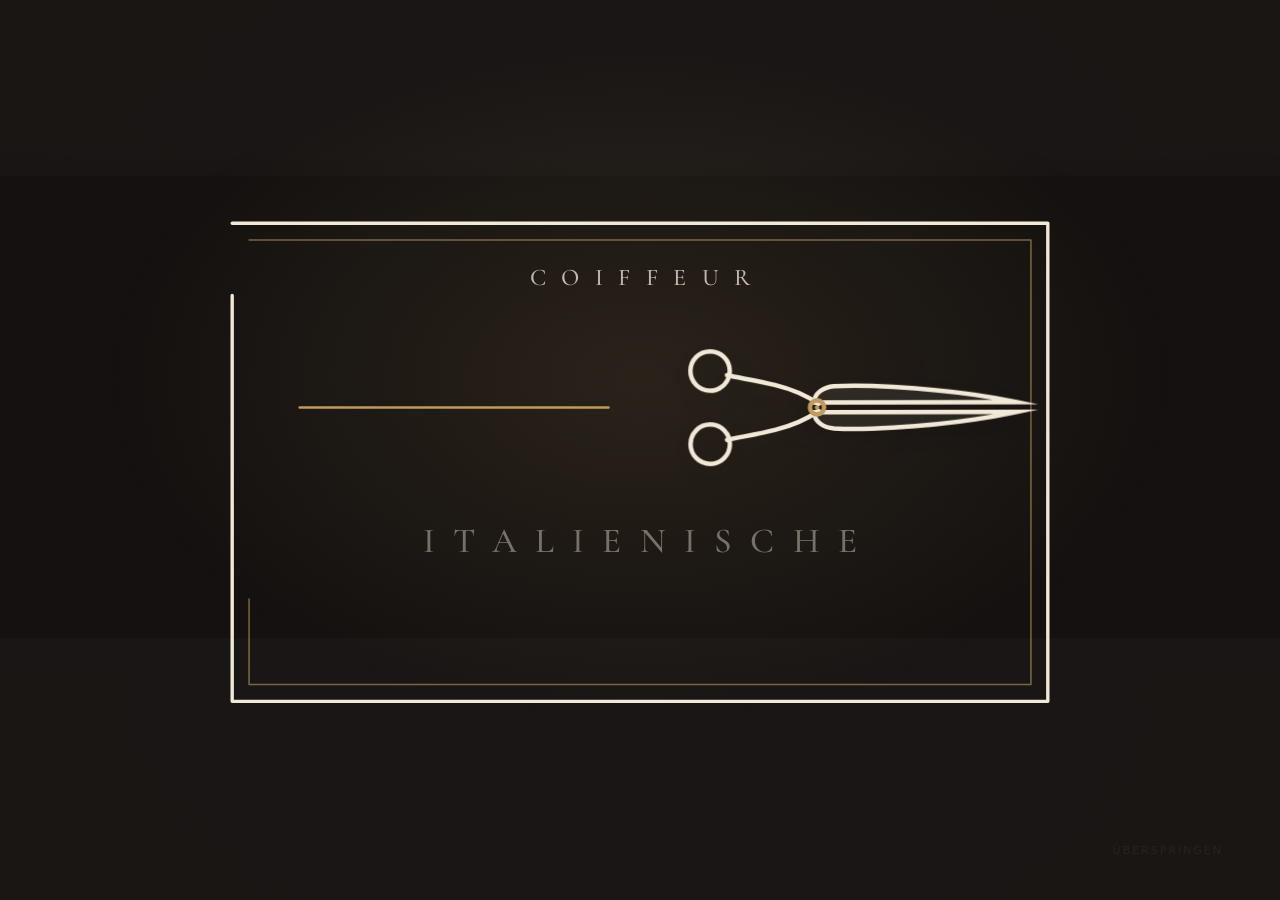
==== animation.html @ 5a2589bd "Logo "Italienische Schere" animationsfertig + Hero-Intro Das Repository war leer, daher ist hier ein" ====
<!doctype html>
<html lang="de">
<head>
<meta charset="utf-8">
<meta name="viewport" content="width=device-width,initial-scale=1">
<title>Italienische Schere – Hero-Intro</title>
<meta name="description" content="Intro-Animation für den Hero-Bereich: Die Schere schneidet ein Papier-Overlay auf und gibt das Logo frei.">

<!-- Optional: bessere Schrift, wenn online. Fallback-Serifen greifen sonst. -->
<link rel="preconnect" href="https://fonts.googleapis.com">
<link rel="preconnect" href="https://fonts.gstatic.com" crossorigin>
<link href="https://fonts.googleapis.com/css2?family=Cormorant+Garamond:wght@400;500&display=swap" rel="stylesheet">

<style>
/* ============================================================
   FARBEN / BASIS
   Die Logo-Variablen sind dieselben wie in logo.svg:
   --ink = Strichfarbe, --paper = Flaeche hinter dem Logo,
   --accent = Messing. Hier in der Invers-Variante auf dunklem Grund.
   ============================================================ */
:root{
  --bg:#141110;
  --ink:#F2E8D8;
  --paper:#141110;
  --accent:#C09A5E;
  --sheet:#F1E7D6;      /* Papier-Overlay */
  --sheet-ink:#2A231C;
  --ease-out-quint:cubic-bezier(.22,1,.36,1);
}
*{box-sizing:border-box}
html,body{height:100%}
body{
  margin:0;
  background:var(--bg);
  color:var(--ink);
  font-family:"Cormorant Garamond",Didot,"Bodoni MT",Garamond,"Times New Roman",serif;
  -webkit-font-smoothing:antialiased;
  overflow:hidden;              /* waehrend des Intros; wird am Ende freigegeben */
}
body.intro-done{overflow:auto}

/* dezenter Lichtschein hinter dem Logo */
body::before{
  content:"";position:fixed;inset:0;pointer-events:none;z-index:0;
  background:radial-gradient(60% 55% at 50% 42%,rgba(192,154,94,.13),transparent 70%);
}

/* ============================================================
   HEADER
   ============================================================ */
.site-header{
  position:fixed;top:0;left:0;right:0;z-index:50;
  display:flex;align-items:center;justify-content:space-between;
  gap:24px;padding:18px clamp(18px,4vw,44px);
  opacity:0;transform:translateY(-8px);
  transition:opacity .7s ease,transform .7s var(--ease-out-quint);
}
body.intro-done .site-header{opacity:1;transform:none}
.header-logo{
  display:inline-flex;align-items:center;gap:14px;
  text-decoration:none;color:inherit;padding:6px 4px;border-radius:4px;
}
.header-logo svg{height:30px;width:auto;display:block;overflow:visible}
.header-logo .wordmark{
  font-size:15px;letter-spacing:.34em;text-transform:uppercase;
  white-space:nowrap;opacity:.92;
}
.hint{
  font-family:ui-sans-serif,system-ui,sans-serif;
  font-size:11px;letter-spacing:.16em;text-transform:uppercase;
  color:rgba(242,232,216,.42);
}
@media (max-width:640px){.hint{display:none}}
@media (max-width:480px){
  .header-logo svg{height:24px}
  .header-logo .wordmark{font-size:13px;letter-spacing:.22em}
}

/* ============================================================
   HERO / LOGO-BUEHNE
   ============================================================ */
.hero{
  position:relative;                 /* bewusst ohne z-index: sonst koennte
                                        die Schere nicht ueber dem Papier liegen */
  min-height:100vh;min-height:100svh;
  display:grid;place-items:center;padding:96px 4vw 72px;
}
.stage{
  position:relative;                 /* erzeugt KEINEN Stacking-Context */
  width:min(88vw,900px);aspect-ratio:640/400;
}
.stage svg{position:absolute;inset:0;width:100%;height:100%;display:block}
.logo-art{z-index:1}

/* Die Schere liegt ueber dem Papier-Overlay und wird als
   HTML-Element bewegt -> der SVG-Drehpunkt der Klingen bleibt unberuehrt. */
.scissors-art{
  z-index:40;overflow:visible;will-change:transform;
  transform-origin:67.2% 40.25%;     /* Schraube 430/161 */
  filter:drop-shadow(0 8px 14px rgba(10,8,6,.45));
  transition:filter .6s ease;
}
body.intro-done .scissors-art{filter:drop-shadow(0 0 0 rgba(10,8,6,0))}
/* bis das Intro startet (Schriften laden) bleibt die Schere verdeckt */
body.intro-armed .scissors-art{opacity:0}

/* Logo-Stile – identisch zu logo.svg */
.draw{fill:none;stroke:var(--ink);stroke-linecap:round;stroke-linejoin:round}
.blade{fill:var(--ink);fill-opacity:.08;stroke:var(--ink);stroke-width:3.2;
       stroke-linejoin:miter;stroke-miterlimit:12}
.limb{fill:none;stroke:var(--ink);stroke-width:3.2;stroke-linecap:round;stroke-linejoin:round}
.accent{stroke:var(--accent)}
.stage text{
  fill:var(--ink);text-anchor:middle;font-weight:500;
  font-family:"Cormorant Garamond",Didot,"Bodoni MT",Garamond,"Times New Roman",serif;
}
/* Solange die Schere ueber dem cremefarbenen Papier liegt, zeichnet sie in
   Papier-Tinte; mit dem Freigeben des Logos wechselt sie auf die Logo-Farbe. */
.scissors-art .blade,
.scissors-art .limb:not(.accent){stroke:var(--sheet-ink);transition:stroke .5s ease}
.scissors-art .blade{fill:var(--sheet-ink);transition:stroke .5s ease,fill .5s ease}
body.intro-lit .scissors-art .blade,
body.intro-lit .scissors-art .limb:not(.accent){stroke:var(--ink)}
body.intro-lit .scissors-art .blade{fill:var(--ink)}
.no-trans *{transition:none!important}

/* Drehpunkt der Scherenhaelften = Schraube (430/161 im viewBox) */
.scissors-art #blade-top,
.scissors-art #blade-bottom{transform-box:view-box;transform-origin:430px 161px}

/* Startzustand des Intros (wird von JS bzw. noscript aufgehoben) */
#frame-outer,#frame-inner,#frame-rule{stroke-dasharray:100;stroke-dashoffset:100}
#wordmark-eyebrow,#wordmark-line-1,#wordmark-line-2{opacity:0}

/* ============================================================
   PAPIER-OVERLAY
   ============================================================ */
.paper{position:fixed;inset:0;z-index:30;overflow:hidden}
.paper-half{
  position:absolute;left:0;right:0;
  background:var(--sheet);
  will-change:transform;
  background-image:
    radial-gradient(120% 100% at 50% 50%,rgba(255,255,255,.55),rgba(0,0,0,.05)),
    url("data:image/svg+xml,%3Csvg xmlns='http://www.w3.org/2000/svg' width='160' height='160'%3E%3Cfilter id='n'%3E%3CfeTurbulence type='fractalNoise' baseFrequency='.85' numOctaves='2'/%3E%3C/filter%3E%3Crect width='160' height='160' filter='url(%23n)' opacity='.38'/%3E%3C/svg%3E");
  background-blend-mode:normal,multiply;
  background-size:100vw 100vh,160px 160px;   /* Textur laeuft ueber die Kante durch */
}
.paper-top{top:0;height:var(--cut,50%);background-position:0 0,0 0}
.paper-bottom{top:var(--cut,50%);bottom:0;
  background-position:0 calc(-1 * var(--cut,50%)),0 calc(-1 * var(--cut,50%))}
/* Schnittkanten: feine Kante + weicher Schlagschatten */
.paper-top::after,.paper-bottom::before{
  content:"";position:absolute;left:0;right:0;height:26px;pointer-events:none;
  opacity:var(--edge,0);transition:opacity .28s ease;
}
.paper-top::after{
  bottom:0;
  background:linear-gradient(to bottom,transparent,rgba(42,35,28,.14));
  border-bottom:1px solid rgba(42,35,28,.30);
}
.paper-bottom::before{
  top:0;
  background:linear-gradient(to top,transparent,rgba(255,255,255,.65));
  border-top:1px solid rgba(42,35,28,.14);
}
.cut-trace{
  position:absolute;left:0;top:var(--cut,50%);width:100%;height:2px;z-index:2;
  margin-top:-1px;transform:scaleX(0);transform-origin:0 50%;
  background:linear-gradient(90deg,rgba(42,35,28,.18),rgba(42,35,28,.42));
}

/* ============================================================
   BEDIENELEMENTE
   ============================================================ */
.controls{position:fixed;right:clamp(16px,4vw,40px);bottom:clamp(16px,4vw,32px);z-index:60}
.btn{
  font-family:ui-sans-serif,system-ui,sans-serif;
  font-size:11px;letter-spacing:.18em;text-transform:uppercase;
  padding:10px 16px;border-radius:999px;cursor:pointer;
  background:transparent;transition:opacity .4s ease,border-color .3s ease,color .3s ease;
}
.btn-skip{color:var(--sheet-ink);border:1px solid rgba(42,35,28,.28)}
.btn-skip:hover{border-color:rgba(42,35,28,.6)}
.btn-replay{color:rgba(242,232,216,.55);border:1px solid rgba(242,232,216,.22)}
.btn-replay:hover{color:var(--ink);border-color:rgba(242,232,216,.5)}
.btn-replay{display:none}
body.intro-done .btn-skip{display:none}
body.intro-done .btn-replay{display:inline-block}
:focus-visible{outline:2px solid var(--accent);outline-offset:3px}

/* ============================================================
   HOVER-VARIANTE IM HEADER: einmal kurz schnippen
   ============================================================ */
.header-logo svg #h-blade-top,
.header-logo svg #h-blade-bottom{
  transform-box:view-box;transform-origin:94px 44px;   /* Schraube im eigenen viewBox */
}
.header-logo:hover #h-blade-top,
.header-logo:focus-visible #h-blade-top{animation:snip-top .52s both}
.header-logo:hover #h-blade-bottom,
.header-logo:focus-visible #h-blade-bottom{animation:snip-bottom .52s both}
@keyframes snip-top{
  0%{transform:rotate(0deg);animation-timing-function:cubic-bezier(.16,.84,.44,1)}
  48%{transform:rotate(-12deg);animation-timing-function:cubic-bezier(.55,0,.85,.35)}
  100%{transform:rotate(0deg)}
}
@keyframes snip-bottom{
  0%{transform:rotate(0deg);animation-timing-function:cubic-bezier(.16,.84,.44,1)}
  48%{transform:rotate(12deg);animation-timing-function:cubic-bezier(.55,0,.85,.35)}
  100%{transform:rotate(0deg)}
}

/* ============================================================
   REDUZIERTE BEWEGUNG: Logo sofort statisch, kein Schnippen
   ============================================================ */
@media (prefers-reduced-motion:reduce){
  .paper{display:none!important}
  .scissors-art{filter:none;transition:none}
  .site-header{transition:none}
  .header-logo:hover #h-blade-top,.header-logo:hover #h-blade-bottom,
  .header-logo:focus-visible #h-blade-top,.header-logo:focus-visible #h-blade-bottom{animation:none}
  .btn-replay{display:none!important}
}
</style>

<noscript><style>
  .paper{display:none}
  #frame-outer,#frame-inner,#frame-rule{stroke-dashoffset:0}
  #wordmark-eyebrow,#wordmark-line-1,#wordmark-line-2{opacity:1}
  .site-header{opacity:1;transform:none}
  .scissors-art{opacity:1}
  .controls{display:none}
  body{overflow:auto}
</style></noscript>
</head>

<body class="intro-pending intro-armed">

<!-- ============================ HEADER ============================ -->
<header class="site-header">
  <a class="header-logo" href="#" aria-label="Italienische Schere – Startseite">
    <!-- Ausschnitt aus dem Logo: nur die Schere, in ein eigenes 0-basiertes
         Koordinatensystem versetzt (Original minus 336/117). Dadurch gilt hier
         wie im Hero: transform-origin = Drehpunkt in den eigenen Nutzerkoordinaten. -->
    <svg viewBox="0 0 240 88" aria-hidden="true">
      <g id="h-blade-bottom">
        <path class="blade" d="M 92,47.5 L 236,47.5 C 210,53 182,56.5 148,58.5 C 132,59.4 116,59.6 106,59 C 99,58.4 92,54.5 92,47.5 Z"/>
        <path class="limb" d="M 95,41.5 C 86,35 76,31 64,28 C 52,25 39,23 30,21"/>
        <circle class="limb" cx="18" cy="18" r="14"/>
      </g>
      <g id="h-blade-top">
        <path class="blade" d="M 92,40.5 L 236,40.5 C 210,35 182,31.5 148,29.5 C 132,28.6 116,28.4 106,29 C 99,29.6 92,33.5 92,40.5 Z"/>
        <path class="limb" d="M 95,46.5 C 86,53 76,57 64,60 C 52,63 39,65 30,67"/>
        <circle class="limb" cx="18" cy="70" r="14"/>
      </g>
      <circle class="limb accent" cx="94" cy="44" r="5" stroke-width="2.2" fill="var(--paper)"/>
      <circle cx="94" cy="44" r="1.6" fill="var(--accent)"/>
    </svg>
    <span class="wordmark">Italienische Schere</span>
  </a>
  <span class="hint">Hover über das Logo&nbsp;→&nbsp;Schnipp</span>
</header>

<!-- ============================ HERO ============================ -->
<section class="hero">
  <div class="stage" role="img" aria-label="Logo: Italienische Schere, Coiffeur">

    <!-- Rahmen + Schriftzug -->
    <svg class="logo-art" viewBox="0 0 640 400" aria-hidden="true">
      <g id="logo-frame">
        <path id="frame-outer" class="draw" pathLength="100" stroke-width="2.4"
              d="M 30,30 H 610 V 370 H 30 Z"/>
        <path id="frame-inner" class="draw accent" pathLength="100" stroke-width="1.1" opacity=".6"
              d="M 42,42 H 598 V 358 H 42 Z"/>
        <path id="frame-rule" class="draw accent" pathLength="100" stroke-width="1.8"
              d="M 78,161 H 328"/>
      </g>
      <g id="logo-wordmark">
        <text id="wordmark-eyebrow" x="325.5" y="76" font-size="17" letter-spacing="11"
              fill="var(--accent)">COIFFEUR</text>
        <text id="wordmark-line-1" x="326.5" y="258" font-size="25" letter-spacing="13">ITALIENISCHE</text>
        <text id="wordmark-line-2" x="327" y="330" font-size="74" letter-spacing="14">SCHERE</text>
      </g>
    </svg>

    <!-- Schere (eigene Ebene, liegt ueber dem Papier) -->
    <svg class="scissors-art" viewBox="0 0 640 400" aria-hidden="true">
      <g id="logo-scissors">
        <g id="blade-bottom">
          <path class="blade" d="M 428,164.5 L 572,164.5 C 546,170 518,173.5 484,175.5 C 468,176.4 452,176.6 442,176 C 435,175.4 428,171.5 428,164.5 Z"/>
          <path class="limb" d="M 431,158.5 C 422,152 412,148 400,145 C 388,142 375,140 366,138"/>
          <circle class="limb" cx="354" cy="135" r="14"/>
        </g>
        <g id="blade-top">
          <path class="blade" d="M 428,157.5 L 572,157.5 C 546,152 518,148.5 484,146.5 C 468,145.6 452,145.4 442,146 C 435,146.6 428,150.5 428,157.5 Z"/>
          <path class="limb" d="M 431,163.5 C 422,170 412,174 400,177 C 388,180 375,182 366,184"/>
          <circle class="limb" cx="354" cy="187" r="14"/>
        </g>
        <g id="scissors-screw">
          <circle class="limb accent" cx="430" cy="161" r="5" stroke-width="2.2" fill="var(--paper)"/>
          <circle cx="430" cy="161" r="1.6" fill="var(--accent)"/>
        </g>
      </g>
    </svg>

  </div>
</section>

<!-- ============================ PAPIER ============================ -->
<div class="paper" id="paper" aria-hidden="true">
  <div class="paper-half paper-top" id="paper-top"></div>
  <div class="paper-half paper-bottom" id="paper-bottom"></div>
  <div class="cut-trace" id="cut-trace"></div>
</div>

<!-- ============================ CONTROLS ============================ -->
<div class="controls">
  <button class="btn btn-skip" id="skip" type="button">Überspringen</button>
  <button class="btn btn-replay" id="replay" type="button">Animation erneut abspielen</button>
</div>

<script>
(function(){
  "use strict";

  /* ---------- Elemente ---------- */
  const $ = function(id){ return document.getElementById(id); };
  const body      = document.body,
        stage     = document.querySelector('.stage'),
        scissors  = document.querySelector('.scissors-art'),
        bladeTop  = $('blade-top'),
        bladeBot  = $('blade-bottom'),
        paper     = $('paper'),
        halfTop   = $('paper-top'),
        halfBot   = $('paper-bottom'),
        trace     = $('cut-trace'),
        frameOut  = $('frame-outer'),
        frameIn   = $('frame-inner'),
        frameRule = $('frame-rule'),
        eyebrow   = $('wordmark-eyebrow'),
        line1     = $('wordmark-line-1'),
        line2     = $('wordmark-line-2'),
        btnSkip   = $('skip'),
        btnReplay = $('replay');

  /* ---------- Taktung (Sekunden), gesamt < 3 s ---------- */
  const T = {
    travel:[0.06,1.34],   // Schere faehrt schneidend durchs Bild
    traceOut:[1.30,0.28],
    split:[1.30,0.95],    // Papierhaelften gleiten auseinander
    fade:[1.60,0.62],
    ret:[1.50,1.08],      // Schere nimmt ihren Platz im Logo ein
    snap:[2.34,0.44],     // letztes, leises Schnippen
    fOut:[1.42,0.88],
    fIn:[1.74,0.62],
    rule:[1.66,0.74],
    w0:[1.84,0.50],
    w1:[1.94,0.55],
    w2:[2.04,0.62]
  };
  const TOTAL = 2.80;
  const SNIPS = 4, SNIP_ANGLE = 11, SNAP_ANGLE = 6.5;

  /* ---------- Easing ---------- */
  const easeOutCubic = function(t){ return 1-Math.pow(1-t,3); },
        easeInQuad   = function(t){ return t*t; },
        easeOutQuint = function(t){ return 1-Math.pow(1-t,5); },
        easeInOutSine= function(t){ return -(Math.cos(Math.PI*t)-1)/2; };
  const lerp = function(a,b,t){ return a+(b-a)*t; };
  const clamp01 = function(v){ return v<0?0:v>1?1:v; };

  /* Fortschritt einer Spur: null = noch nicht gestartet */
  function seg(t,spec,ease){
    if(t<=spec[0]) return null;
    return (ease||easeOutCubic)(Math.min(1,(t-spec[0])/spec[1]));
  }
  /* ein Schnipp: ruhig oeffnen, schnell schliessen */
  const OPEN = .58;
  function snipWave(p,n){
    const ph = (p*n)%1;
    return ph<OPEN ? easeOutCubic(ph/OPEN) : 1-easeInQuad((ph-OPEN)/(1-OPEN));
  }

  /* ---------- Masse ---------- */
  const M = {};
  function measure(){
    const r = stage.getBoundingClientRect(), vw = window.innerWidth, vh = window.innerHeight;
    const px = function(x){ return r.left + (x/640)*r.width; };   // viewBox-x -> Bildschirm
    M.vw = vw;
    M.cut   = r.top + (161/400)*r.height;    // Schnittlinie = Klingenebene
    M.screw = px(430);
    M.start = -60 - px(572);                 // Klingenspitze knapp links ausserhalb
    M.end   =  vw + 60 - px(340);            // Ringe knapp rechts ausserhalb
    M.split = Math.max(130, vh*0.26);
    paper.style.setProperty('--cut', M.cut+'px');
  }

  /* ---------- Setter ---------- */
  function placeScissors(x,r){
    scissors.style.transform = 'translate3d('+x.toFixed(2)+'px,0,0) rotate('+r.toFixed(3)+'deg)';
  }
  function traceTo(x){
    trace.style.transform = 'scaleX('+clamp01((M.screw+x)/M.vw).toFixed(4)+')';
  }
  function setBlades(a){
    bladeTop.style.transform = 'rotate('+(-a).toFixed(3)+'deg)';
    bladeBot.style.transform = 'rotate('+a.toFixed(3)+'deg)';
  }
  function dash(el,p){ el.style.strokeDashoffset = (100*(1-p)).toFixed(2); }
  function rise(el,p,dy){
    el.style.opacity = p.toFixed(3);
    el.style.transform = 'translateY('+((1-p)*dy).toFixed(2)+'px)';
  }

  /* ---------- Frame-Rendering ---------- */
  function render(t){
    let p,u;
    /* 1. Schere faehrt schneidend von links durchs Bild */
    if((p=seg(t,T.travel,easeInOutSine))!==null){
      const x = lerp(M.start,M.end,p);
      placeScissors(x,0);
      traceTo(x);                                  // Schnittspur waechst mit
    }
    /* 3. Schere nimmt ihren Platz im Logo ein */
    if((p=seg(t,T.ret,easeOutQuint))!==null) placeScissors(lerp(M.end,0,p),lerp(-3.2,0,p));

    /* Klingen: mehrfaches Schnippen waehrend der Fahrt, einmal leise beim Absetzen */
    if(t>T.travel[0]){
      u = Math.min(1,(t-T.travel[0])/T.travel[1]);
      setBlades(SNIP_ANGLE*snipWave(u,SNIPS));
    }
    if(t>T.snap[0]){
      u = Math.min(1,(t-T.snap[0])/T.snap[1]);
      setBlades(SNAP_ANGLE*snipWave(u,1));
    }

    if((p=seg(t,T.traceOut,easeOutCubic))!==null) trace.style.opacity = (1-p).toFixed(3);
    if((p=seg(t,T.split,easeOutCubic))!==null){
      halfTop.style.transform = 'translate3d(0,'+(-p*M.split).toFixed(2)+'px,0)';
      halfBot.style.transform = 'translate3d(0,'+( p*M.split).toFixed(2)+'px,0)';
    }
    if((p=seg(t,T.fade,easeOutCubic))!==null) paper.style.opacity = (1-p).toFixed(3);
    paper.style.setProperty('--edge', t>=T.split[0] ? '1' : '0');
    body.classList.toggle('intro-lit', t>=T.fade[0]);

    if((p=seg(t,T.fOut,easeOutCubic))!==null) dash(frameOut,p);
    if((p=seg(t,T.fIn,easeOutCubic))!==null)  dash(frameIn,p);
    if((p=seg(t,T.rule,easeOutCubic))!==null) dash(frameRule,p);
    if((p=seg(t,T.w0,easeOutCubic))!==null)   rise(eyebrow,p,-8);
    if((p=seg(t,T.w1,easeOutCubic))!==null)   rise(line1,p,10);
    if((p=seg(t,T.w2,easeOutCubic))!==null)   rise(line2,p,14);
  }

  /* ---------- Ausgangszustand ---------- */
  function reset(){
    measure();
    placeScissors(M.start,0); traceTo(M.start); setBlades(0);
    paper.style.opacity = 1; paper.style.display = '';
    trace.style.opacity = 1; trace.style.transform = 'scaleX(0)';
    halfTop.style.transform = halfBot.style.transform = 'translate3d(0,0,0)';
    [frameOut,frameIn,frameRule].forEach(function(el){ el.style.strokeDashoffset = 100; });
    [eyebrow,line1,line2].forEach(function(el){ el.style.opacity = 0; el.style.transform = ''; });
    body.classList.remove('intro-done','intro-lit');
    body.classList.add('intro-pending');
    paper.style.setProperty('--edge','0');
  }

  function finish(){
    body.classList.add('no-trans');          // kein Nachziehen beim Direktsprung
    render(TOTAL);
    requestAnimationFrame(function(){ body.classList.remove('no-trans'); });
    paper.style.display = 'none';
    body.classList.remove('intro-pending');
    body.classList.add('intro-done');
  }

  /* ---------- Abspielen ---------- */
  let raf = 0, t0 = 0, ff = null, playing = false;
  function tick(ts){
    if(!t0) t0 = ts;
    let t = (ts-t0)/1000;
    if(ff){ t = lerp(ff.from,TOTAL,easeOutCubic(Math.min(1,(ts-ff.at)/ff.dur))); }
    if(t>=TOTAL){ playing = false; ff = null; finish(); return; }
    render(t);
    raf = requestAnimationFrame(tick);
  }
  function play(){
    cancelAnimationFrame(raf);
    reset(); playing = true; t0 = 0; ff = null;
    raf = requestAnimationFrame(tick);
  }
  function skip(){
    if(!playing || ff) return;
    ff = { at:performance.now(), from:(performance.now()-t0)/1000, dur:360 };
  }

  /* ---------- Start ---------- */
  const reduced = window.matchMedia('(prefers-reduced-motion: reduce)');
  function seen(){ try{ return sessionStorage.getItem('is-intro')==='1'; }catch(e){ return false; } }
  function markSeen(){ try{ sessionStorage.setItem('is-intro','1'); }catch(e){} }

  function boot(){
    measure();
    body.classList.remove('intro-armed');
    if(reduced.matches || seen()){ finish(); return; }   // sofort statisch
    markSeen();                                          // nur einmal pro Besuch
    play();
  }

  window.addEventListener('resize', function(){
    measure();
    if(!playing) placeScissors(0,0);      // ruhender Zustand: Schere im Logo
  });
  btnSkip.addEventListener('click', skip);
  paper.addEventListener('click', skip);
  document.addEventListener('keydown', function(e){ if(e.key==='Escape') skip(); });
  btnReplay.addEventListener('click', function(){
    if(reduced.matches) return;
    play();
  });

  /* Schriftlaufzeit kurz abwarten, damit der Schriftzug nicht umspringt */
  const ready = document.fonts && document.fonts.ready
    ? Promise.race([document.fonts.ready, new Promise(function(r){ setTimeout(r,500); })])
    : Promise.resolve();
  ready.then(boot);

  /* Fuer Integration & QA: window.HeroIntro.play() / .finish() / .render(t) */
  window.HeroIntro = { play:play, finish:finish, reset:reset, render:render,
                       measure:measure, skip:skip, duration:TOTAL };
})();
</script>
</body>
</html>
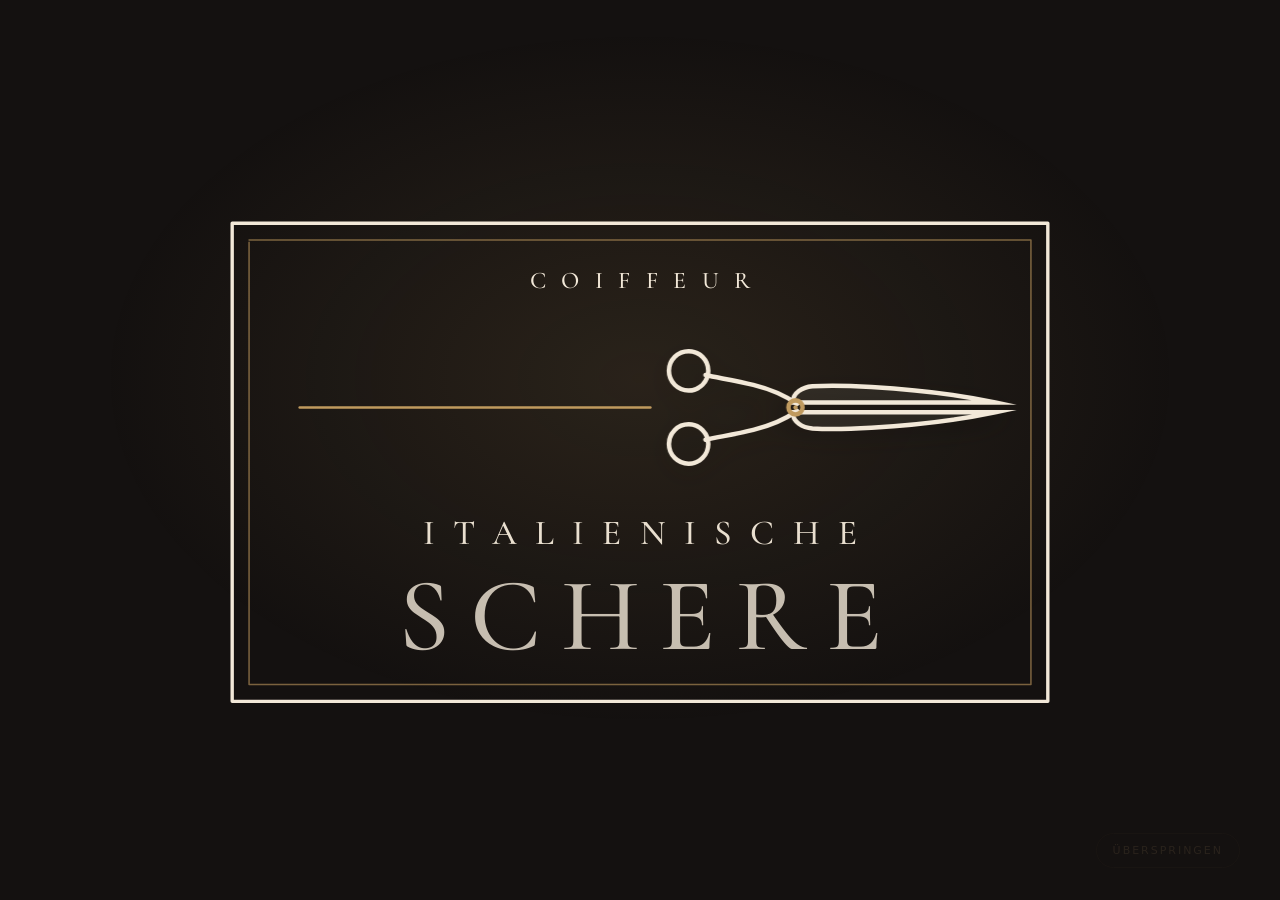
==== commit 7008d013: "Farbwechsel der Schere beim Neustart nicht nachziehen Beim Replay setzt reset() die Schere wieder au" ====
--- a/animation.html
+++ b/animation.html
@@ -454,6 +454,8 @@
 
   /* ---------- Ausgangszustand ---------- */
   function reset(){
+    body.classList.add('no-trans');          // Farbwechsel beim Neustart nicht nachziehen
+    requestAnimationFrame(function(){ body.classList.remove('no-trans'); });
     measure();
     placeScissors(M.start,0); traceTo(M.start); setBlades(0);
     paper.style.opacity = 1; paper.style.display = '';
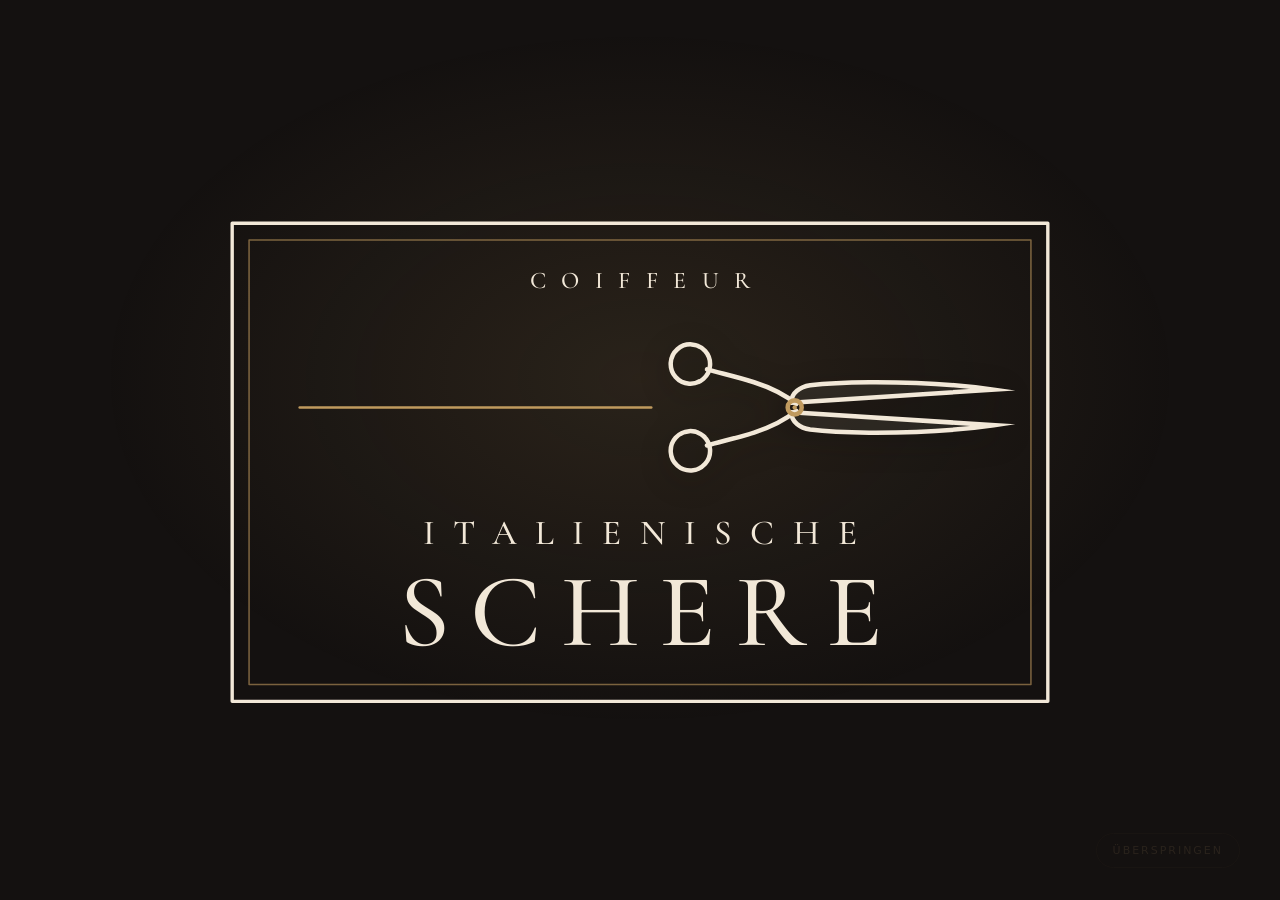
==== commit 6dc1d83b: "Vorschau zum Durchklicken ergaenzt vorschau.html zeigt Startseite, Impressum, Datenschutz und die Lo" ====
--- a/animation.html
+++ b/animation.html
@@ -7,9 +7,8 @@
 <meta name="description" content="Intro-Animation für den Hero-Bereich: Die Schere schneidet ein Papier-Overlay auf und gibt das Logo frei.">
 
 <!-- Optional: bessere Schrift, wenn online. Fallback-Serifen greifen sonst. -->
-<link rel="preconnect" href="https://fonts.googleapis.com">
-<link rel="preconnect" href="https://fonts.gstatic.com" crossorigin>
-<link href="https://fonts.googleapis.com/css2?family=Cormorant+Garamond:wght@400;500&display=swap" rel="stylesheet">
+<!-- Schrift liegt lokal im Projekt, kein Aufruf bei Google (DSGVO). -->
+<link rel="stylesheet" href="assets/fonts/fonts.css">
 
 <style>
 /* ============================================================
--- a/assets/fonts/fonts.css
+++ b/assets/fonts/fonts.css
@@ -0,0 +1,111 @@
+/* Selbst ausgelieferte Schriften – keine Verbindung zu Google beim Aufruf der Seite.
+   Cormorant Garamond & Inter, SIL Open Font License 1.1 */
+
+@font-face {
+  font-family: 'Cormorant Garamond';
+  font-style: italic;
+  font-weight: 400;
+  font-display: swap;
+  src: url('cormorant-garamond-400-italic-latin-ext.woff2') format('woff2');
+  unicode-range: U+0100-02BA, U+02BD-02C5, U+02C7-02CC, U+02CE-02D7, U+02DD-02FF, U+0304, U+0308, U+0329, U+1D00-1DBF, U+1E00-1E9F, U+1EF2-1EFF, U+2020, U+20A0-20AB, U+20AD-20C0, U+2113, U+2C60-2C7F, U+A720-A7FF;
+}
+
+@font-face {
+  font-family: 'Cormorant Garamond';
+  font-style: italic;
+  font-weight: 400;
+  font-display: swap;
+  src: url('cormorant-garamond-400-italic-latin.woff2') format('woff2');
+  unicode-range: U+0000-00FF, U+0131, U+0152-0153, U+02BB-02BC, U+02C6, U+02DA, U+02DC, U+0304, U+0308, U+0329, U+2000-206F, U+20AC, U+2122, U+2191, U+2193, U+2212, U+2215, U+FEFF, U+FFFD;
+}
+
+@font-face {
+  font-family: 'Cormorant Garamond';
+  font-style: normal;
+  font-weight: 300;
+  font-display: swap;
+  src: url('cormorant-garamond-300-normal-latin-ext.woff2') format('woff2');
+  unicode-range: U+0100-02BA, U+02BD-02C5, U+02C7-02CC, U+02CE-02D7, U+02DD-02FF, U+0304, U+0308, U+0329, U+1D00-1DBF, U+1E00-1E9F, U+1EF2-1EFF, U+2020, U+20A0-20AB, U+20AD-20C0, U+2113, U+2C60-2C7F, U+A720-A7FF;
+}
+
+@font-face {
+  font-family: 'Cormorant Garamond';
+  font-style: normal;
+  font-weight: 300;
+  font-display: swap;
+  src: url('cormorant-garamond-300-normal-latin.woff2') format('woff2');
+  unicode-range: U+0000-00FF, U+0131, U+0152-0153, U+02BB-02BC, U+02C6, U+02DA, U+02DC, U+0304, U+0308, U+0329, U+2000-206F, U+20AC, U+2122, U+2191, U+2193, U+2212, U+2215, U+FEFF, U+FFFD;
+}
+
+@font-face {
+  font-family: 'Cormorant Garamond';
+  font-style: normal;
+  font-weight: 400;
+  font-display: swap;
+  src: url('cormorant-garamond-400-normal-latin-ext.woff2') format('woff2');
+  unicode-range: U+0100-02BA, U+02BD-02C5, U+02C7-02CC, U+02CE-02D7, U+02DD-02FF, U+0304, U+0308, U+0329, U+1D00-1DBF, U+1E00-1E9F, U+1EF2-1EFF, U+2020, U+20A0-20AB, U+20AD-20C0, U+2113, U+2C60-2C7F, U+A720-A7FF;
+}
+
+@font-face {
+  font-family: 'Cormorant Garamond';
+  font-style: normal;
+  font-weight: 400;
+  font-display: swap;
+  src: url('cormorant-garamond-400-normal-latin.woff2') format('woff2');
+  unicode-range: U+0000-00FF, U+0131, U+0152-0153, U+02BB-02BC, U+02C6, U+02DA, U+02DC, U+0304, U+0308, U+0329, U+2000-206F, U+20AC, U+2122, U+2191, U+2193, U+2212, U+2215, U+FEFF, U+FFFD;
+}
+
+@font-face {
+  font-family: 'Cormorant Garamond';
+  font-style: normal;
+  font-weight: 500;
+  font-display: swap;
+  src: url('cormorant-garamond-500-normal-latin-ext.woff2') format('woff2');
+  unicode-range: U+0100-02BA, U+02BD-02C5, U+02C7-02CC, U+02CE-02D7, U+02DD-02FF, U+0304, U+0308, U+0329, U+1D00-1DBF, U+1E00-1E9F, U+1EF2-1EFF, U+2020, U+20A0-20AB, U+20AD-20C0, U+2113, U+2C60-2C7F, U+A720-A7FF;
+}
+
+@font-face {
+  font-family: 'Cormorant Garamond';
+  font-style: normal;
+  font-weight: 500;
+  font-display: swap;
+  src: url('cormorant-garamond-500-normal-latin.woff2') format('woff2');
+  unicode-range: U+0000-00FF, U+0131, U+0152-0153, U+02BB-02BC, U+02C6, U+02DA, U+02DC, U+0304, U+0308, U+0329, U+2000-206F, U+20AC, U+2122, U+2191, U+2193, U+2212, U+2215, U+FEFF, U+FFFD;
+}
+
+@font-face {
+  font-family: 'Inter';
+  font-style: normal;
+  font-weight: 400;
+  font-display: swap;
+  src: url('inter-400-normal-latin-ext.woff2') format('woff2');
+  unicode-range: U+0100-02BA, U+02BD-02C5, U+02C7-02CC, U+02CE-02D7, U+02DD-02FF, U+0304, U+0308, U+0329, U+1D00-1DBF, U+1E00-1E9F, U+1EF2-1EFF, U+2020, U+20A0-20AB, U+20AD-20C0, U+2113, U+2C60-2C7F, U+A720-A7FF;
+}
+
+@font-face {
+  font-family: 'Inter';
+  font-style: normal;
+  font-weight: 400;
+  font-display: swap;
+  src: url('inter-400-normal-latin.woff2') format('woff2');
+  unicode-range: U+0000-00FF, U+0131, U+0152-0153, U+02BB-02BC, U+02C6, U+02DA, U+02DC, U+0304, U+0308, U+0329, U+2000-206F, U+20AC, U+2122, U+2191, U+2193, U+2212, U+2215, U+FEFF, U+FFFD;
+}
+
+@font-face {
+  font-family: 'Inter';
+  font-style: normal;
+  font-weight: 500;
+  font-display: swap;
+  src: url('inter-500-normal-latin-ext.woff2') format('woff2');
+  unicode-range: U+0100-02BA, U+02BD-02C5, U+02C7-02CC, U+02CE-02D7, U+02DD-02FF, U+0304, U+0308, U+0329, U+1D00-1DBF, U+1E00-1E9F, U+1EF2-1EFF, U+2020, U+20A0-20AB, U+20AD-20C0, U+2113, U+2C60-2C7F, U+A720-A7FF;
+}
+
+@font-face {
+  font-family: 'Inter';
+  font-style: normal;
+  font-weight: 500;
+  font-display: swap;
+  src: url('inter-500-normal-latin.woff2') format('woff2');
+  unicode-range: U+0000-00FF, U+0131, U+0152-0153, U+02BB-02BC, U+02C6, U+02DA, U+02DC, U+0304, U+0308, U+0329, U+2000-206F, U+20AC, U+2122, U+2191, U+2193, U+2212, U+2215, U+FEFF, U+FFFD;
+}
+
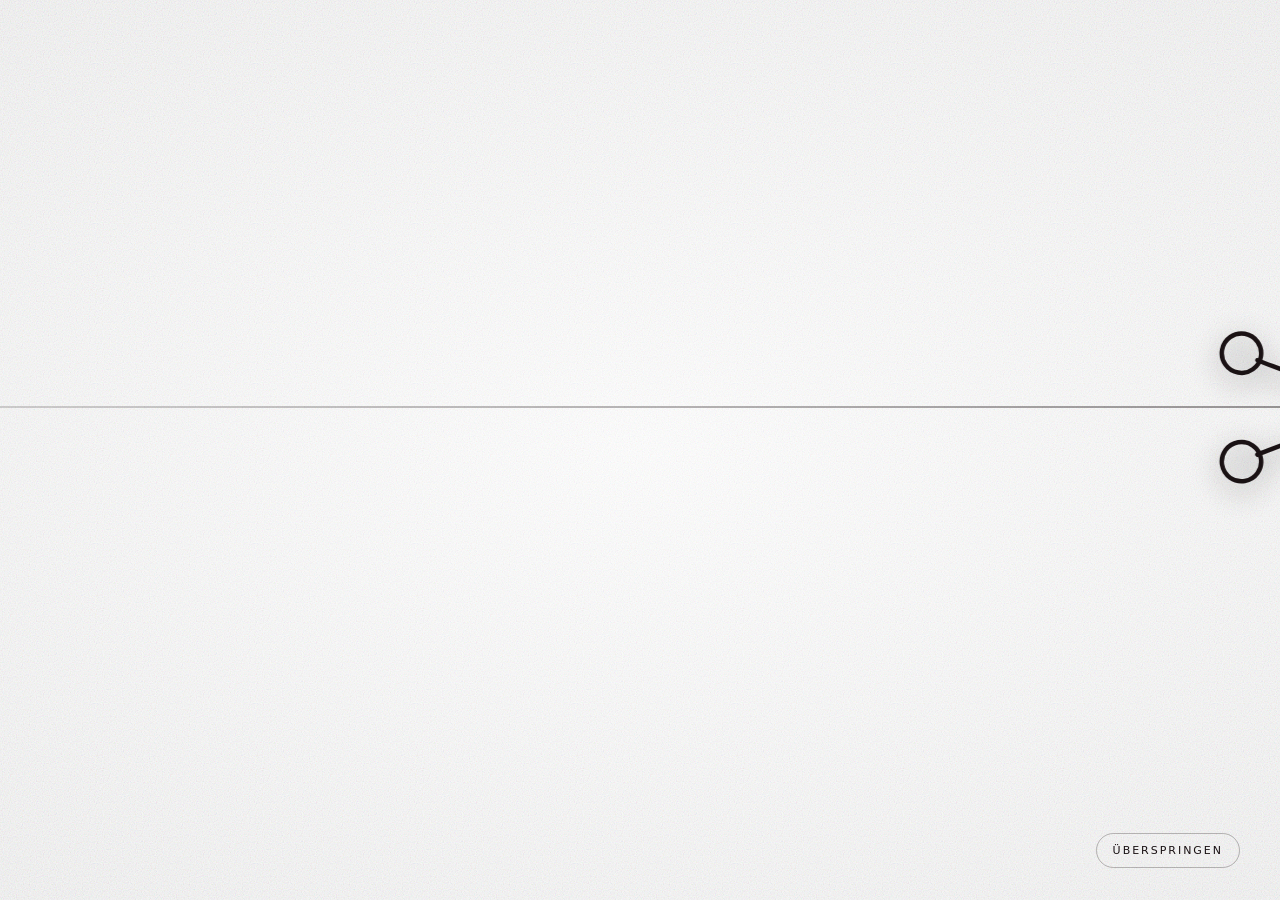
==== commit 4ad2723b: "Impressum vervollstaendigt und Farben auf Weiss-Rot umgestellt IMPRESSUM - Inhaber: Kamal Madloum, a" ====
--- a/animation.html
+++ b/animation.html
@@ -15,15 +15,15 @@
    FARBEN / BASIS
    Die Logo-Variablen sind dieselben wie in logo.svg:
    --ink = Strichfarbe, --paper = Flaeche hinter dem Logo,
-   --accent = Messing. Hier in der Invers-Variante auf dunklem Grund.
+   --accent = Rot. Hier in der Invers-Variante auf dunklem Grund.
    ============================================================ */
 :root{
-  --bg:#141110;
-  --ink:#F2E8D8;
-  --paper:#141110;
-  --accent:#C09A5E;
-  --sheet:#F1E7D6;      /* Papier-Overlay */
-  --sheet-ink:#2A231C;
+  --bg:#140C0D;
+  --ink:#F7F3F2;
+  --paper:#140C0D;
+  --accent:#EC5A62;
+  --sheet:#FFFFFF;      /* Papier-Overlay */
+  --sheet-ink:#1A1214;
   --ease-out-quint:cubic-bezier(.22,1,.36,1);
 }
 *{box-sizing:border-box}
@@ -41,7 +41,7 @@
 /* dezenter Lichtschein hinter dem Logo */
 body::before{
   content:"";position:fixed;inset:0;pointer-events:none;z-index:0;
-  background:radial-gradient(60% 55% at 50% 42%,rgba(192,154,94,.13),transparent 70%);
+  background:radial-gradient(60% 55% at 50% 42%,rgba(206,43,55,.15),transparent 70%);
 }
 
 /* ============================================================
@@ -67,7 +67,7 @@
 .hint{
   font-family:ui-sans-serif,system-ui,sans-serif;
   font-size:11px;letter-spacing:.16em;text-transform:uppercase;
-  color:rgba(242,232,216,.42);
+  color:rgba(247,243,242,.42);
 }
 @media (max-width:640px){.hint{display:none}}
 @media (max-width:480px){
@@ -96,10 +96,10 @@
 .scissors-art{
   z-index:40;overflow:visible;will-change:transform;
   transform-origin:67.2% 40.25%;     /* Schraube 430/161 */
-  filter:drop-shadow(0 8px 14px rgba(10,8,6,.45));
+  filter:drop-shadow(0 8px 14px rgba(14,8,9,.45));
   transition:filter .6s ease;
 }
-body.intro-done .scissors-art{filter:drop-shadow(0 0 0 rgba(10,8,6,0))}
+body.intro-done .scissors-art{filter:drop-shadow(0 0 0 rgba(14,8,9,0))}
 /* bis das Intro startet (Schriften laden) bleibt die Schere verdeckt */
 body.intro-armed .scissors-art{opacity:0}
 
@@ -113,7 +113,7 @@
   fill:var(--ink);text-anchor:middle;font-weight:500;
   font-family:"Cormorant Garamond",Didot,"Bodoni MT",Garamond,"Times New Roman",serif;
 }
-/* Solange die Schere ueber dem cremefarbenen Papier liegt, zeichnet sie in
+/* Solange die Schere ueber dem weissen Papier liegt, zeichnet sie in
    Papier-Tinte; mit dem Freigeben des Logos wechselt sie auf die Logo-Farbe. */
 .scissors-art .blade,
 .scissors-art .limb:not(.accent){stroke:var(--sheet-ink);transition:stroke .5s ease}
@@ -155,18 +155,18 @@
 }
 .paper-top::after{
   bottom:0;
-  background:linear-gradient(to bottom,transparent,rgba(42,35,28,.14));
-  border-bottom:1px solid rgba(42,35,28,.30);
+  background:linear-gradient(to bottom,transparent,rgba(26,18,20,.14));
+  border-bottom:1px solid rgba(26,18,20,.30);
 }
 .paper-bottom::before{
   top:0;
   background:linear-gradient(to top,transparent,rgba(255,255,255,.65));
-  border-top:1px solid rgba(42,35,28,.14);
+  border-top:1px solid rgba(26,18,20,.14);
 }
 .cut-trace{
   position:absolute;left:0;top:var(--cut,50%);width:100%;height:2px;z-index:2;
   margin-top:-1px;transform:scaleX(0);transform-origin:0 50%;
-  background:linear-gradient(90deg,rgba(42,35,28,.18),rgba(42,35,28,.42));
+  background:linear-gradient(90deg,rgba(26,18,20,.18),rgba(26,18,20,.42));
 }
 
 /* ============================================================
@@ -179,10 +179,10 @@
   padding:10px 16px;border-radius:999px;cursor:pointer;
   background:transparent;transition:opacity .4s ease,border-color .3s ease,color .3s ease;
 }
-.btn-skip{color:var(--sheet-ink);border:1px solid rgba(42,35,28,.28)}
-.btn-skip:hover{border-color:rgba(42,35,28,.6)}
-.btn-replay{color:rgba(242,232,216,.55);border:1px solid rgba(242,232,216,.22)}
-.btn-replay:hover{color:var(--ink);border-color:rgba(242,232,216,.5)}
+.btn-skip{color:var(--sheet-ink);border:1px solid rgba(26,18,20,.28)}
+.btn-skip:hover{border-color:rgba(26,18,20,.6)}
+.btn-replay{color:rgba(247,243,242,.55);border:1px solid rgba(247,243,242,.22)}
+.btn-replay:hover{color:var(--ink);border-color:rgba(247,243,242,.5)}
 .btn-replay{display:none}
 body.intro-done .btn-skip{display:none}
 body.intro-done .btn-replay{display:inline-block}
@@ -263,7 +263,7 @@
 
 <!-- ============================ HERO ============================ -->
 <section class="hero">
-  <div class="stage" role="img" aria-label="Logo: Italienische Schere, Coiffeur">
+  <div class="stage" role="img" aria-label="Logo: Barber Italienische Schere">
 
     <!-- Rahmen + Schriftzug -->
     <svg class="logo-art" viewBox="0 0 640 400" aria-hidden="true">
@@ -276,8 +276,7 @@
               d="M 78,161 H 328"/>
       </g>
       <g id="logo-wordmark">
-        <text id="wordmark-eyebrow" x="325.5" y="76" font-size="17" letter-spacing="11"
-              fill="var(--accent)">COIFFEUR</text>
+        <text id="wordmark-eyebrow" x="325.5" y="76" font-size="17" letter-spacing="11">BARBER</text>
         <text id="wordmark-line-1" x="326.5" y="258" font-size="25" letter-spacing="13">ITALIENISCHE</text>
         <text id="wordmark-line-2" x="327" y="330" font-size="74" letter-spacing="14">SCHERE</text>
       </g>
